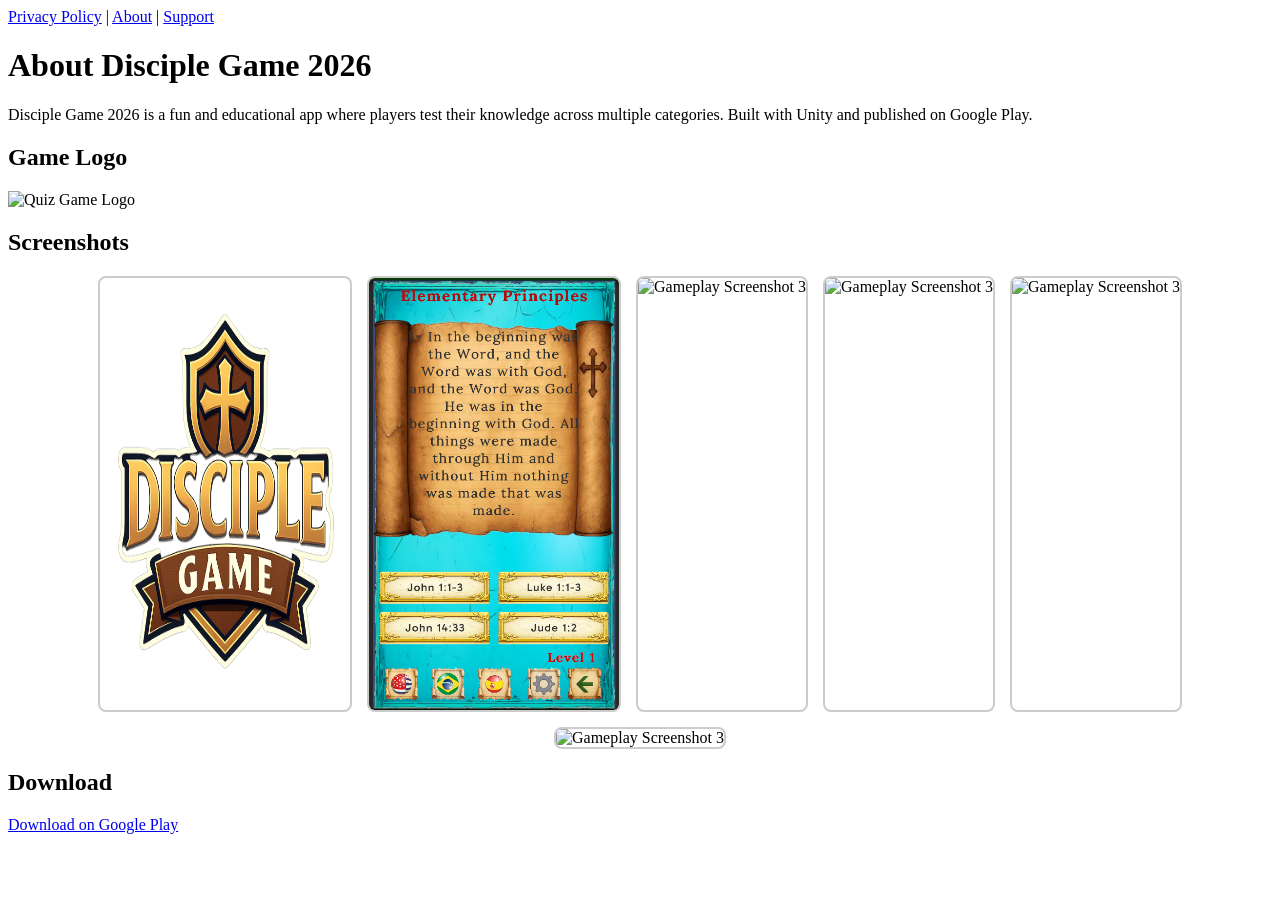
==== about.html @ 2b31de15 "Update about.html" ====
<!DOCTYPE html>
<html lang="en">
<head>
  <meta charset="UTF-8">
  <title>About - Disciple Game 2026</title>
  <link rel="stylesheet" href="style.css">
</head>
<body>
  <nav>
    <a href="index.html">Privacy Policy</a> |
    <a href="about.html">About</a> |
    <a href="support.html">Support</a>
  </nav>

  <h1>About Disciple Game 2026</h1>
  <p>Disciple Game 2026 is a fun and educational app where players test their knowledge across multiple categories. Built with Unity and published on Google Play.</p>

  <h2>Game Logo</h2>
  <img src="logo.png" alt="Quiz Game Logo" class="logo">
<h2>Screenshots</h2>
<div class="screenshots">
  <img src="screenshot01.png" alt="Gameplay Screenshot 1">
  <img src="screenshot02.png" alt="Gameplay Screenshot 2">
  <img src="screensho0t3.png" alt="Gameplay Screenshot 3">
  <img src="screenshot04.png" alt="Gameplay Screenshot 3">
  <img src="screenshot05.png" alt="Gameplay Screenshot 3">
  <img src="screenshot06.png" alt="Gameplay Screenshot 3">
</div>

  <h2>Download</h2>
  <p>
    <a href="https://play.google.com/store/apps/details?id=com.yourcompany.quizgame" class="download-button">
      Download on Google Play
    </a>
  </p>
</body>
</html>
---- style.css ----
form {
  max-width: 500px;
  margin-top: 20px;
}
.screenshots {
  display: flex;
  flex-wrap: wrap;
  justify-content: center;
  gap: 15px;
}
.screenshots img {
  max-width: 250px;
  border: 2px solid #ccc;
  border-radius: 8px;
}

input, textarea {
  width: 100%;
  padding: 10px;
  margin-top: 5px;
  border: 1px solid #ccc;
  border-radius: 6px;
}

button {
  background-color: #4285F4;
  color: white;
  padding: 10px 20px;
  border: none;
  border-radius: 6px;
  cursor: pointer;
}

button:hover {
  background-color: #3367D6;
}
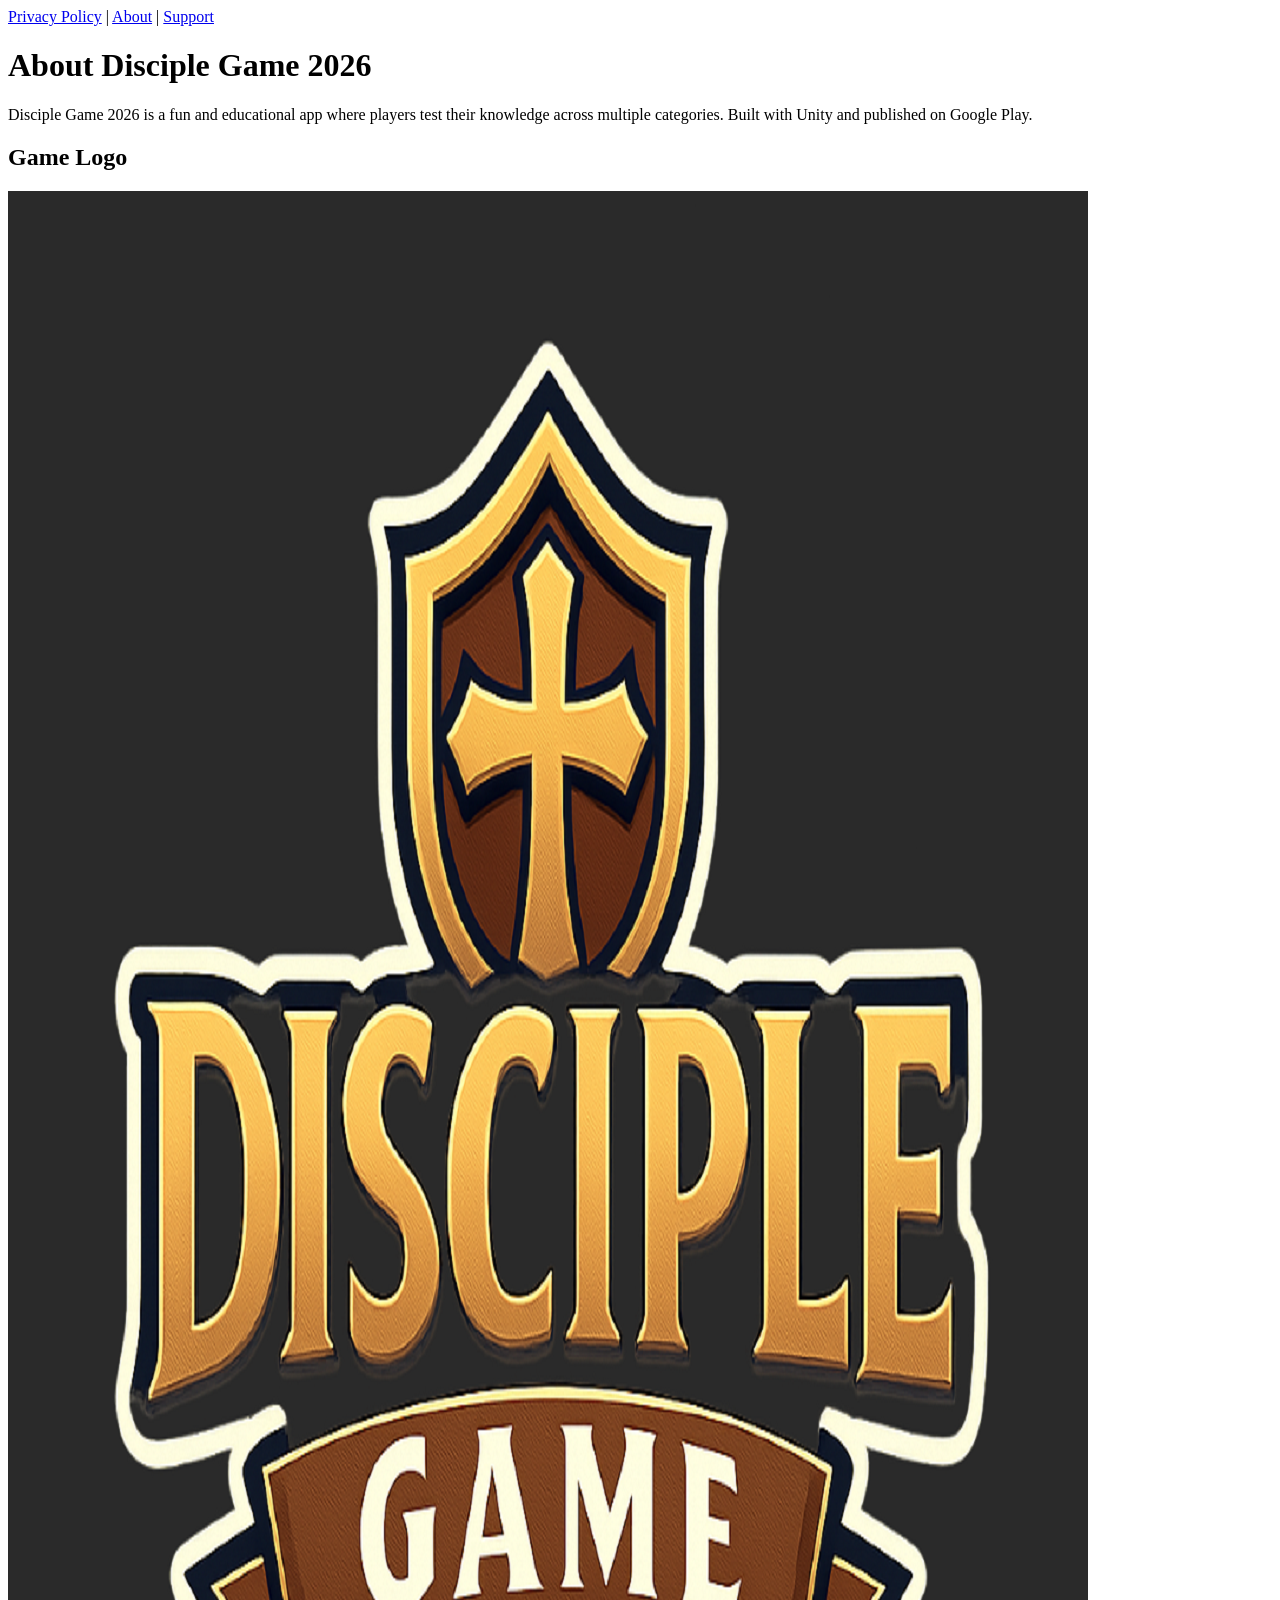
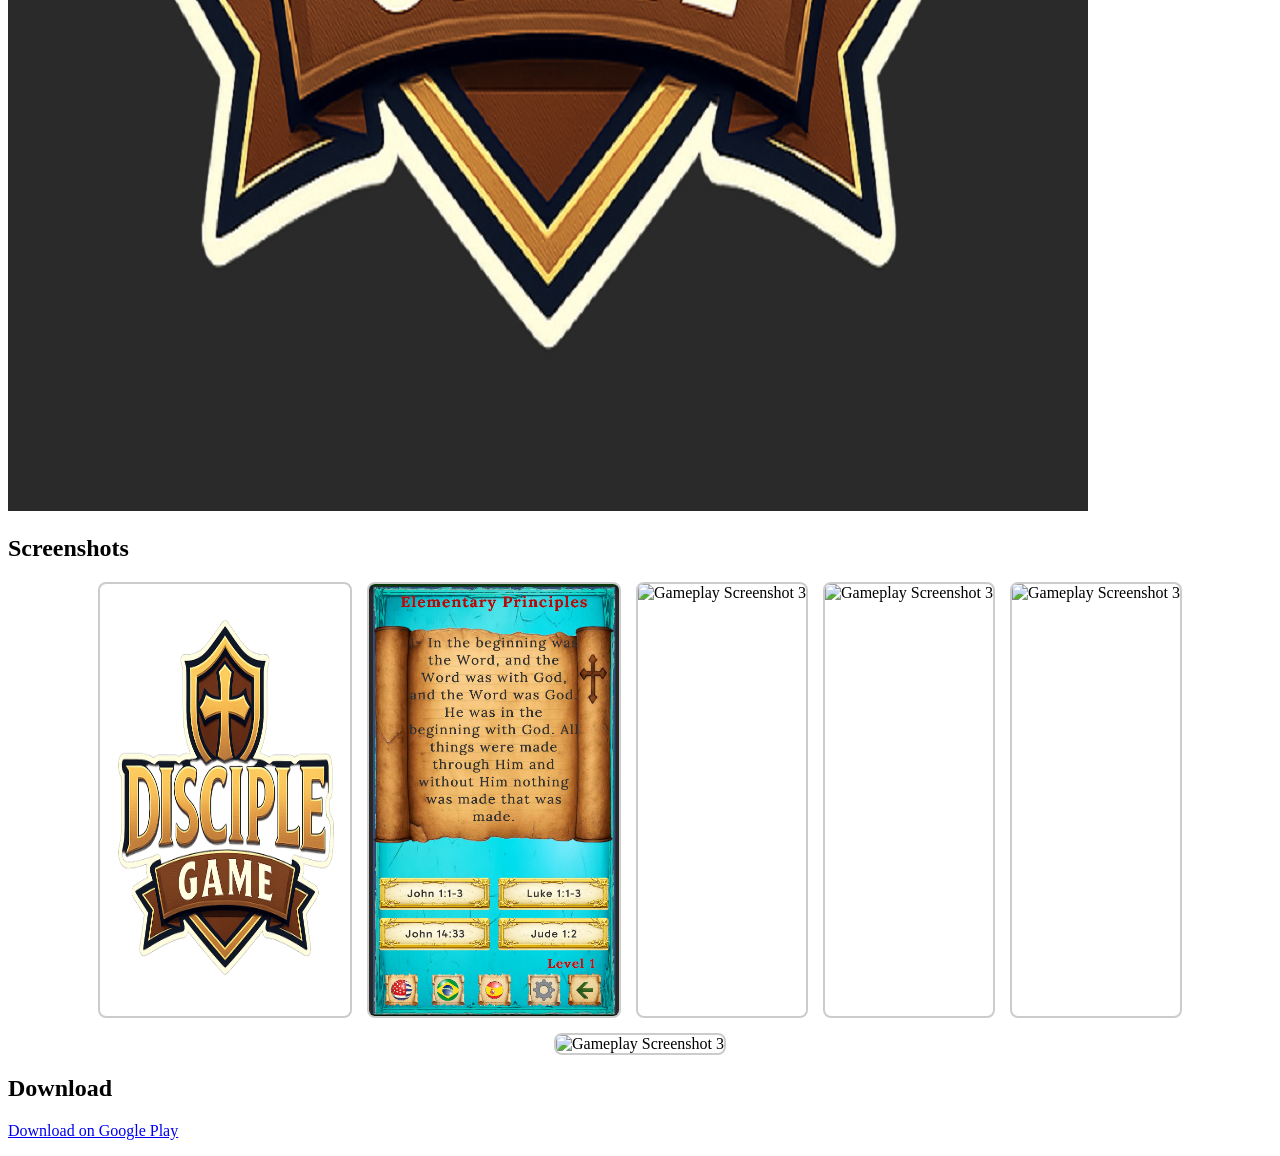
==== commit f6c74dba: "Update about.html" ====
--- a/about.html
+++ b/about.html
@@ -16,7 +16,7 @@
   <p>Disciple Game 2026 is a fun and educational app where players test their knowledge across multiple categories. Built with Unity and published on Google Play.</p>
 
   <h2>Game Logo</h2>
-  <img src="logo.png" alt="Quiz Game Logo" class="logo">
+  <img src="logo.png" alt="Disciple Game Logo" class="logo">
 <h2>Screenshots</h2>
 <div class="screenshots">
   <img src="screenshot01.png" alt="Gameplay Screenshot 1">
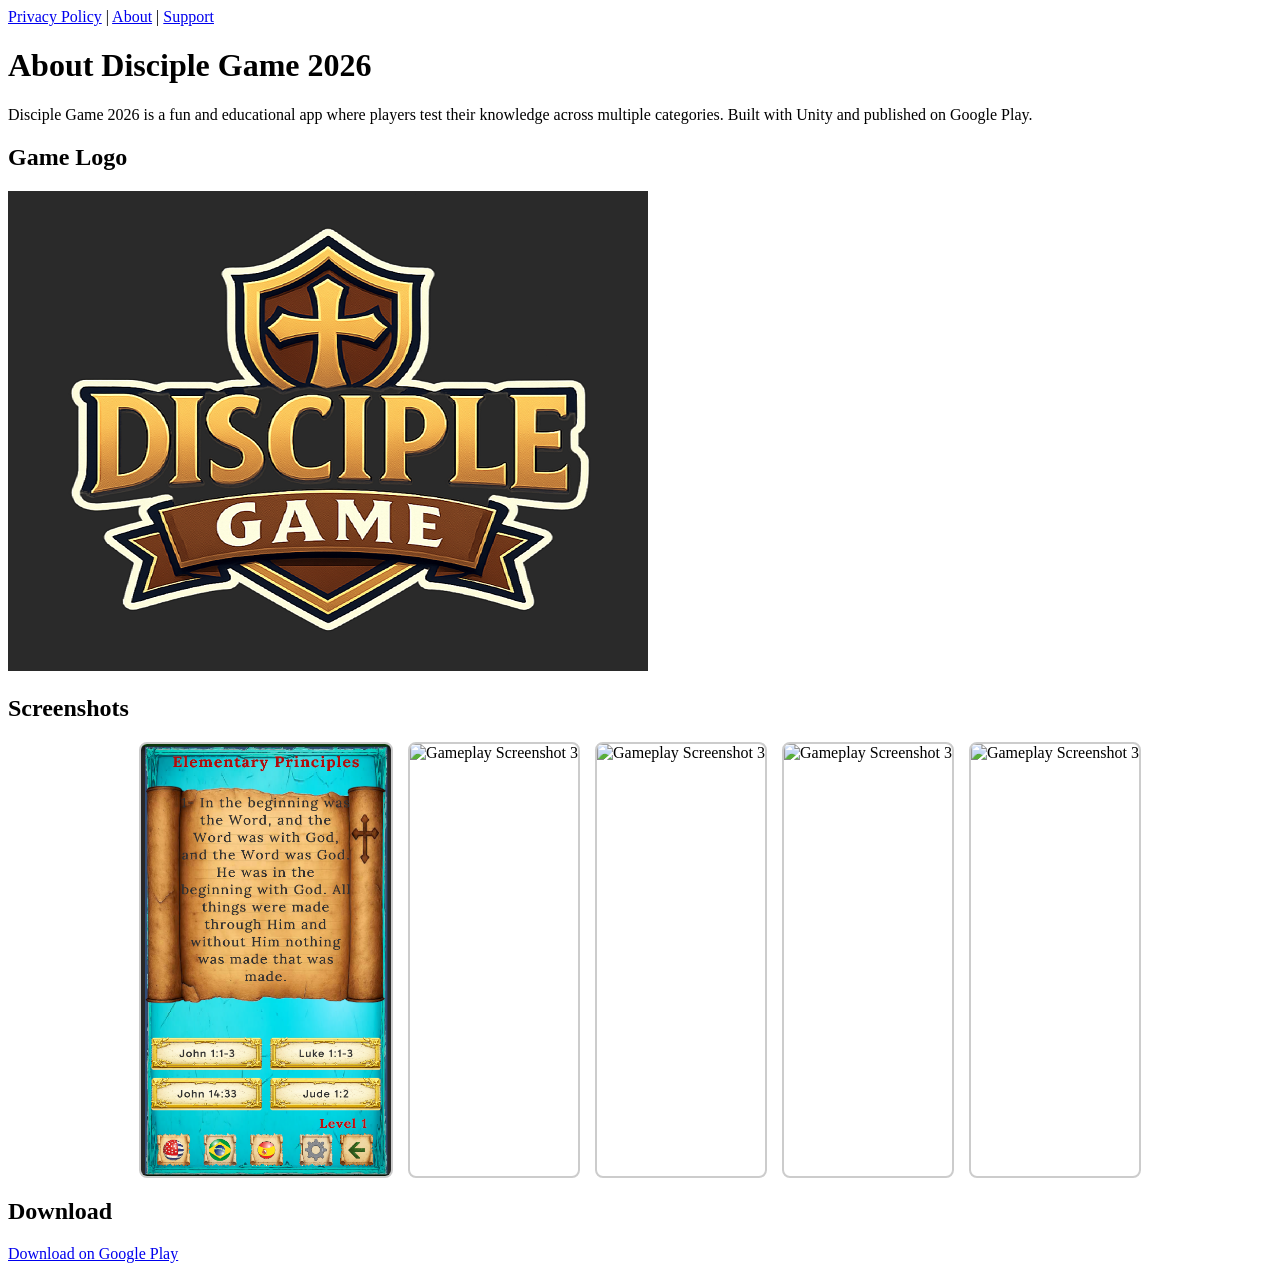
==== commit ef6f0177: "Fix formatting and update screenshot references" ====
--- a/about.html
+++ b/about.html
@@ -18,8 +18,7 @@
   <h2>Game Logo</h2>
   <img src="logo.png" alt="Disciple Game Logo" class="logo">
 <h2>Screenshots</h2>
-<div class="screenshots">
-  <img src="screenshot01.png" alt="Gameplay Screenshot 1">
+<div class="screenshots">  
   <img src="screenshot02.png" alt="Gameplay Screenshot 2">
   <img src="screensho0t3.png" alt="Gameplay Screenshot 3">
   <img src="screenshot04.png" alt="Gameplay Screenshot 3">
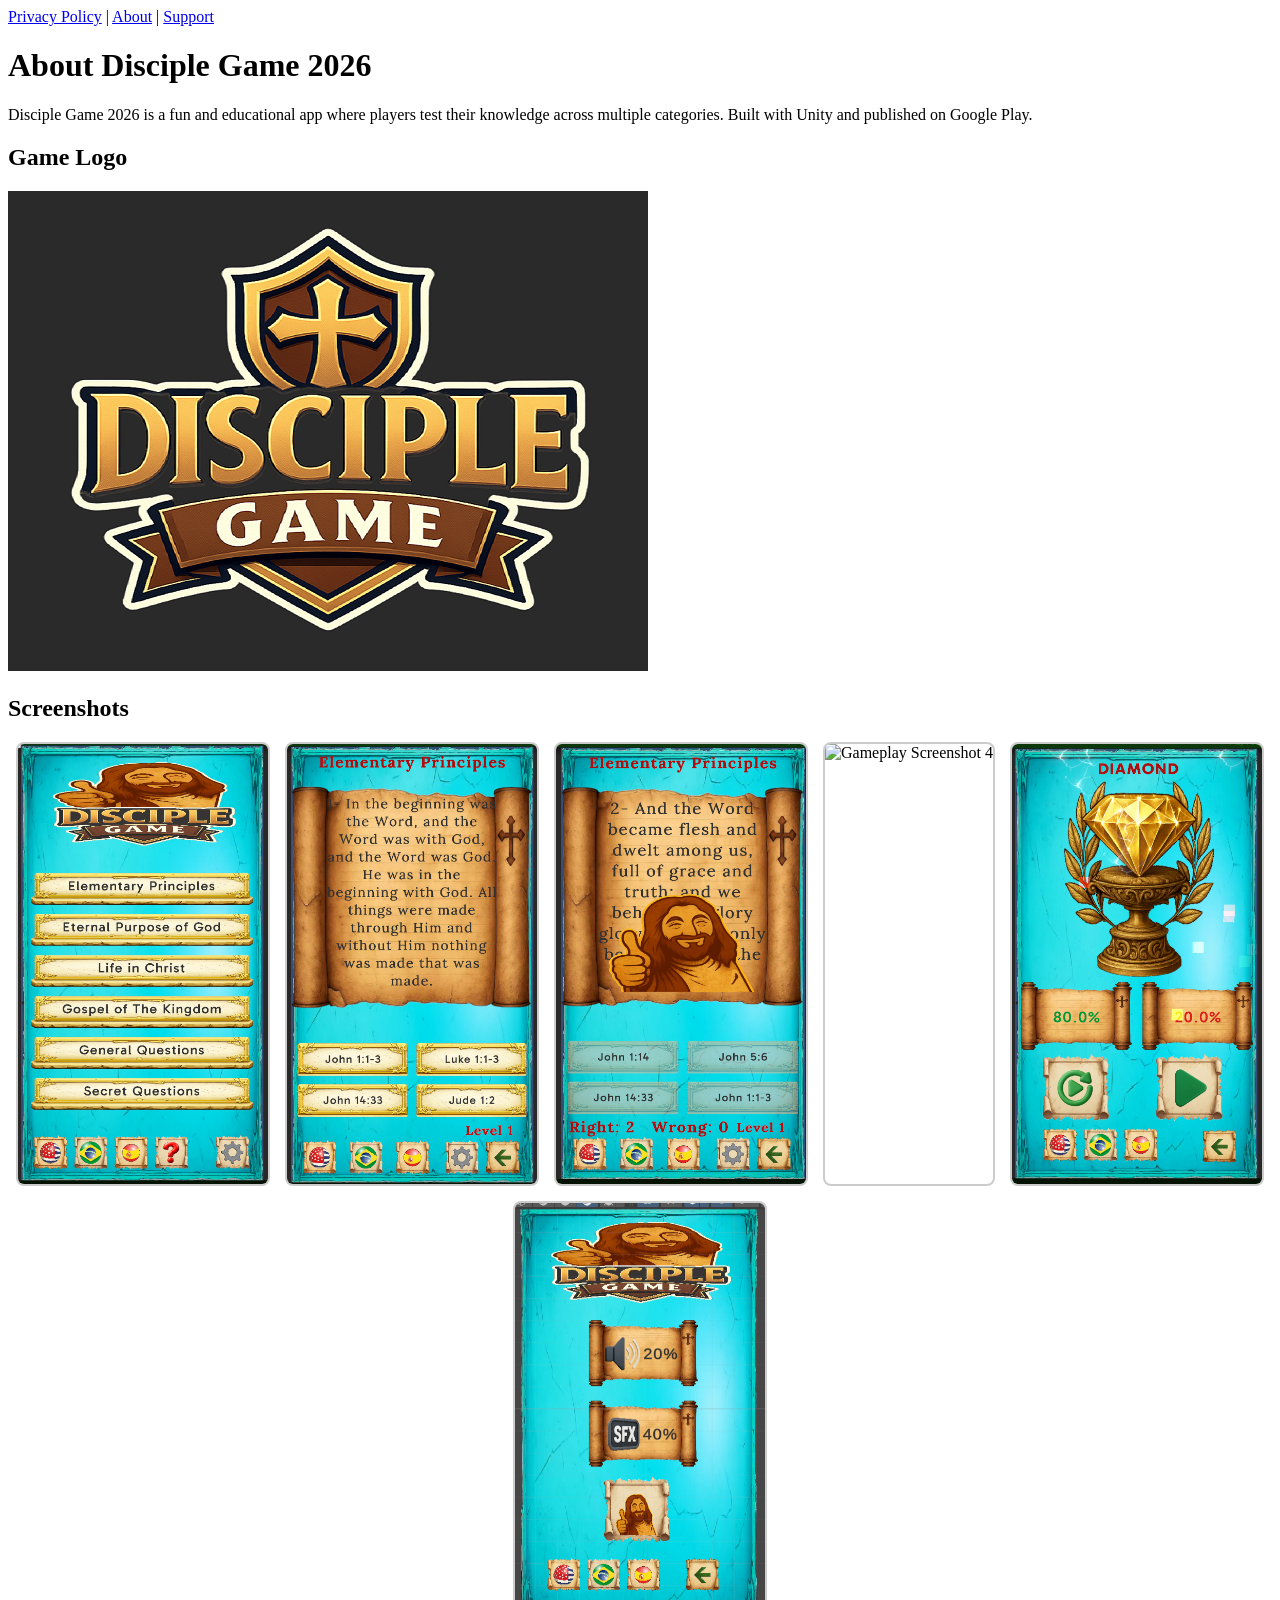
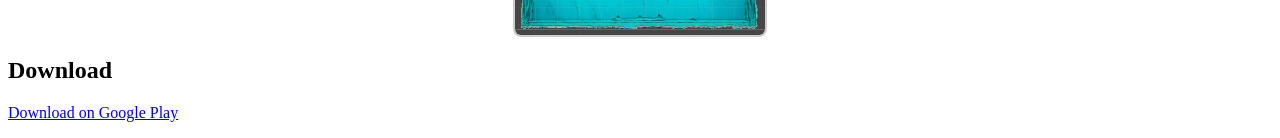
==== commit 3dde4f08: "Update about.html" ====
--- a/about.html
+++ b/about.html
@@ -18,12 +18,13 @@
   <h2>Game Logo</h2>
   <img src="logo.png" alt="Disciple Game Logo" class="logo">
 <h2>Screenshots</h2>
-<div class="screenshots">  
+<div class="screenshots">
+  <img src="screenshot01.png" alt="Gameplay Screenshot 1">
   <img src="screenshot02.png" alt="Gameplay Screenshot 2">
-  <img src="screensho0t3.png" alt="Gameplay Screenshot 3">
-  <img src="screenshot04.png" alt="Gameplay Screenshot 3">
-  <img src="screenshot05.png" alt="Gameplay Screenshot 3">
-  <img src="screenshot06.png" alt="Gameplay Screenshot 3">
+  <img src="screenshot03.png" alt="Gameplay Screenshot 3">
+  <img src="screenshot04.png" alt="Gameplay Screenshot 4">
+  <img src="screenshot05.png" alt="Gameplay Screenshot 5">
+  <img src="screenshot06.png" alt="Gameplay Screenshot 6">
 </div>
 
   <h2>Download</h2>
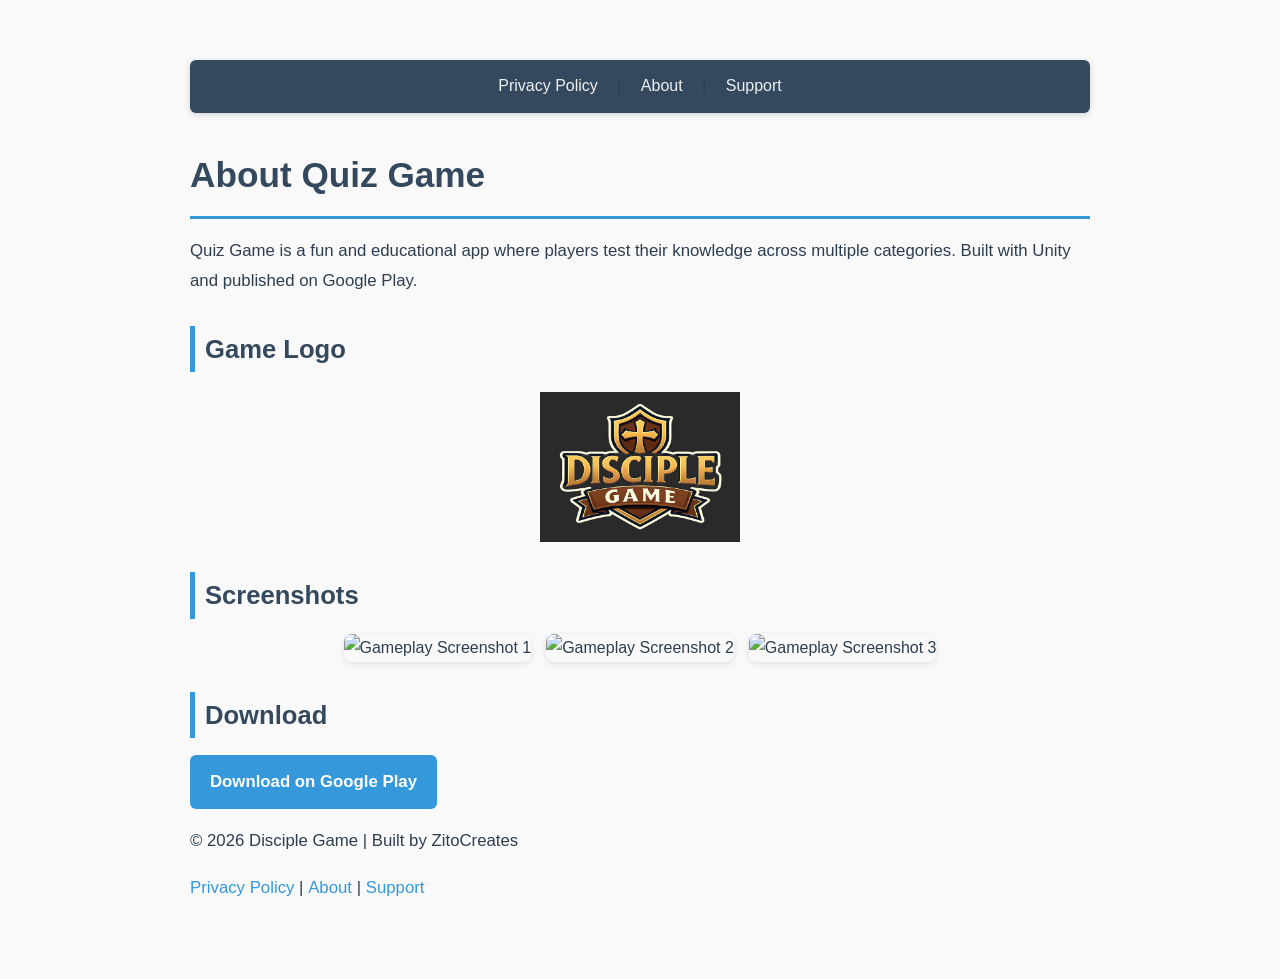
==== commit 4481b93b: "Add files via upload" ====
--- a/about.html
+++ b/about.html
@@ -2,7 +2,7 @@
 <html lang="en">
 <head>
   <meta charset="UTF-8">
-  <title>About - Disciple Game 2026</title>
+  <title>About - Quiz Game</title>
   <link rel="stylesheet" href="style.css">
 </head>
 <body>
@@ -12,20 +12,18 @@
     <a href="support.html">Support</a>
   </nav>
 
-  <h1>About Disciple Game 2026</h1>
-  <p>Disciple Game 2026 is a fun and educational app where players test their knowledge across multiple categories. Built with Unity and published on Google Play.</p>
+  <h1>About Quiz Game</h1>
+  <p>Quiz Game is a fun and educational app where players test their knowledge across multiple categories. Built with Unity and published on Google Play.</p>
 
   <h2>Game Logo</h2>
-  <img src="logo.png" alt="Disciple Game Logo" class="logo">
-<h2>Screenshots</h2>
-<div class="screenshots">
-  <img src="screenshot01.png" alt="Gameplay Screenshot 1">
-  <img src="screenshot02.png" alt="Gameplay Screenshot 2">
-  <img src="screenshot03.png" alt="Gameplay Screenshot 3">
-  <img src="screenshot04.png" alt="Gameplay Screenshot 4">
-  <img src="screenshot05.png" alt="Gameplay Screenshot 5">
-  <img src="screenshot06.png" alt="Gameplay Screenshot 6">
-</div>
+  <img src="logo.png" alt="Quiz Game Logo" class="logo">
+
+  <h2>Screenshots</h2>
+  <div class="screenshots">
+    <img src="screenshot1.png" alt="Gameplay Screenshot 1">
+    <img src="screenshot2.png" alt="Gameplay Screenshot 2">
+    <img src="screenshot3.png" alt="Gameplay Screenshot 3">
+  </div>
 
   <h2>Download</h2>
   <p>
@@ -33,5 +31,14 @@
       Download on Google Play
     </a>
   </p>
+<footer>
+  <p>&copy; 2026 Disciple Game | Built by ZitoCreates</p>
+  <p>
+    <a href="index.html">Privacy Policy</a> |
+    <a href="about.html">About</a> |
+    <a href="support.html">Support</a>
+  </p>
+</footer>
+
 </body>
 </html>
--- a/style.css
+++ b/style.css
@@ -1,36 +1,214 @@
-form {
-  max-width: 500px;
-  margin-top: 20px;
-}
+/* Global Styles */
+body {
+  font-family: 'Segoe UI', Arial, sans-serif;
+  max-width: 900px;
+  margin: 40px auto;
+  line-height: 1.8;
+  color: #2c3e50;
+  background: #f9f9f9;
+  padding: 20px;
+}
+
+/* Navigation Bar */
+nav {
+  background: #34495e;
+  padding: 12px 20px;
+  border-radius: 6px;
+  text-align: center;
+  margin-bottom: 30px;
+  box-shadow: 0 2px 6px rgba(0,0,0,0.15);
+}
+
+nav a {
+  color: #ecf0f1;
+  text-decoration: none;
+  margin: 0 15px;
+  font-weight: 500;
+  transition: color 0.3s ease;
+}
+
+nav a:hover {
+  color: #3498db;
+}
+
+/* Headings */
+h1, h2 {
+  color: #34495e;
+  font-weight: 600;
+  margin-bottom: 15px;
+}
+
+h1 {
+  font-size: 2.2em;
+  border-bottom: 3px solid #3498db;
+  padding-bottom: 10px;
+}
+
+h2 {
+  font-size: 1.6em;
+  margin-top: 30px;
+  border-left: 5px solid #3498db;
+  padding-left: 10px;
+}
+
+/* Paragraphs */
+p {
+  margin-bottom: 15px;
+  font-size: 1.05em;
+}
+
+/* Lists */
+ul {
+  margin: 15px 0;
+  padding-left: 25px;
+}
+
+ul li {
+  margin-bottom: 8px;
+  position: relative;
+  padding-left: 10px;
+}
+
+ul li::before {
+  content: "•";
+  color: #3498db;
+  position: absolute;
+  left: -15px;
+}
+
+/* Links */
+a {
+  color: #3498db;
+  text-decoration: none;
+  font-weight: 500;
+}
+
+a:hover {
+  text-decoration: underline;
+  color: #1d6fa5;
+}
+
+/* Images */
+.logo {
+  max-width: 200px;
+  display: block;
+  margin: 20px auto;
+}
+
 .screenshots {
   display: flex;
+  gap: 15px;
   flex-wrap: wrap;
   justify-content: center;
-  gap: 15px;
-}
+}
+
 .screenshots img {
   max-width: 250px;
-  border: 2px solid #ccc;
   border-radius: 8px;
-}
-
-input, textarea {
+  box-shadow: 0 2px 6px rgba(0,0,0,0.1);
+}
+
+/* Download Button */
+.download-button {
+  display: inline-block;
+  background: #3498db;
+  color: #fff;
+  padding: 12px 20px;
+  border-radius: 6px;
+  font-weight: 600;
+  text-decoration: none;
+  transition: background 0.3s ease;
+}
+
+.download-button:hover {
+  background: #1d6fa5;
+}
+
+/* Forms */
+form {
+  background: #fff;
+  padding: 20px;
+  border-radius: 8px;
+  box-shadow: 0 2px 6px rgba(0,0,0,0.1);
+}
+
+label {
+  font-weight: 600;
+  color: #34495e;
+}
+
+input, textarea, button {
   width: 100%;
   padding: 10px;
-  margin-top: 5px;
+  margin-top: 8px;
+  margin-bottom: 15px;
   border: 1px solid #ccc;
   border-radius: 6px;
+  font-size: 1em;
 }
 
 button {
-  background-color: #4285F4;
-  color: white;
-  padding: 10px 20px;
-  border: none;
-  border-radius: 6px;
+  background: #3498db;
+  color: #fff;
+  font-weight: 600;
   cursor: pointer;
+  transition: background 0.3s ease;
 }
 
 button:hover {
-  background-color: #3367D6;
-}
+  background: #1d6fa5;
+}
+
+/* Responsive */
+@media (max-width: 600px) {
+  body {
+    margin: 20px;
+    padding: 10px;
+  }
+
+  h1 {
+    font-size: 1.8em;
+  }
+
+  h2 {
+    font-size: 1.4em;
+  }
+
+  .screenshots {
+    flex-direction: column;
+    align-items: center;
+  }
+
+  .screenshots img {
+    max-width: 100%;
+  }
+  
+  /* Footer */
+footer {
+  background: #34495e;
+  color: #ecf0f1;
+  text-align: center;
+  padding: 20px;
+  margin-top: 40px;
+  border-radius: 6px;
+  box-shadow: 0 -2px 6px rgba(0,0,0,0.15);
+}
+
+footer p {
+  margin: 8px 0;
+  font-size: 0.95em;
+}
+
+footer a {
+  color: #3498db;
+  text-decoration: none;
+  margin: 0 10px;
+  font-weight: 500;
+}
+
+footer a:hover {
+  text-decoration: underline;
+  color: #1d6fa5;
+}
+
+}
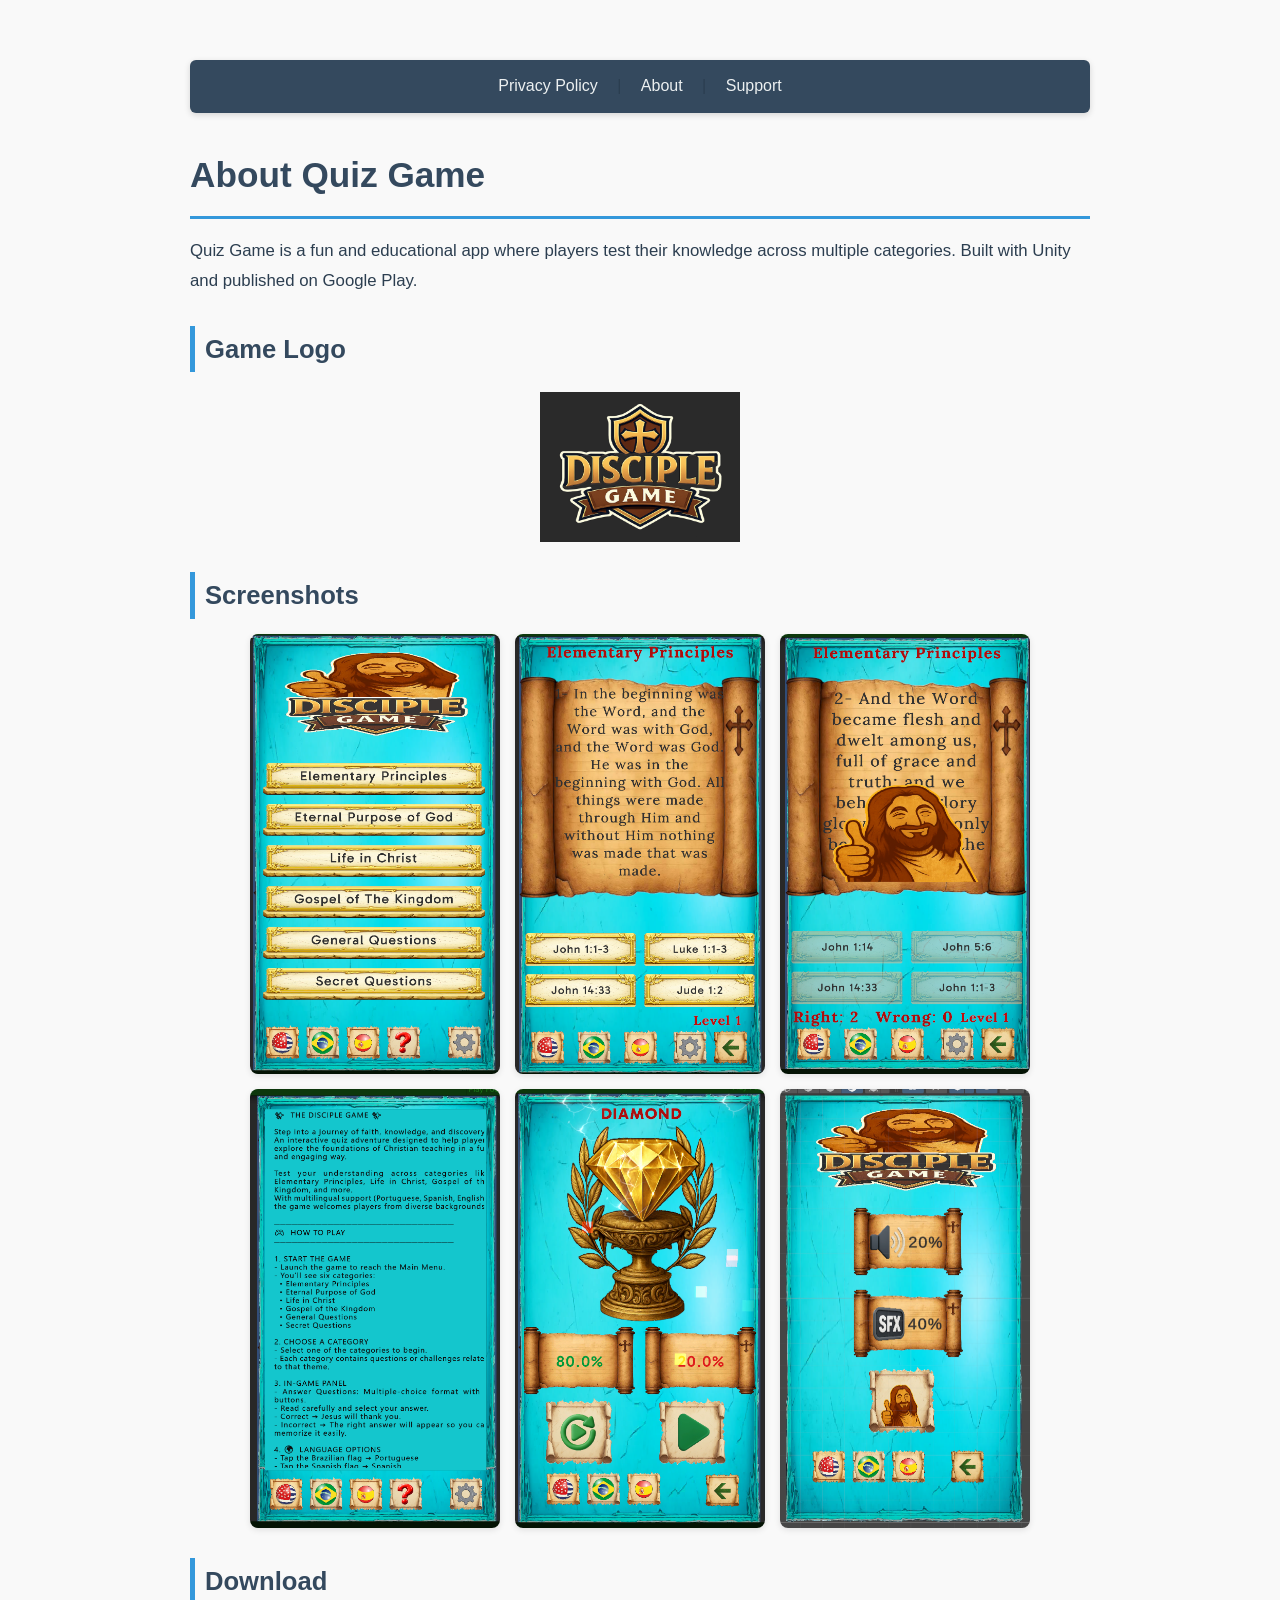
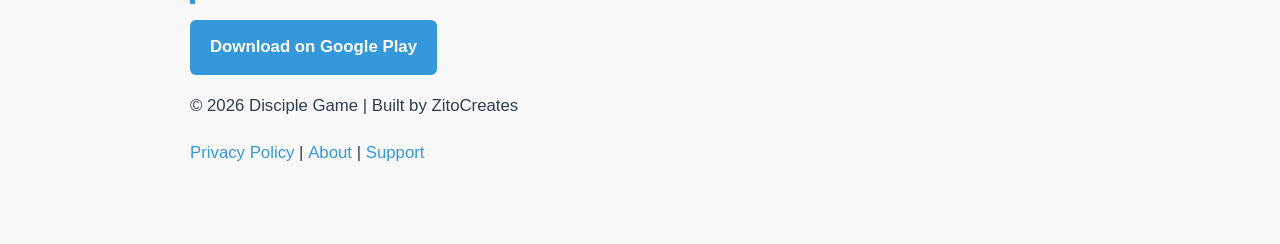
==== commit 6b5fb5d0: "Update about.html" ====
--- a/about.html
+++ b/about.html
@@ -20,9 +20,12 @@
 
   <h2>Screenshots</h2>
   <div class="screenshots">
-    <img src="screenshot1.png" alt="Gameplay Screenshot 1">
-    <img src="screenshot2.png" alt="Gameplay Screenshot 2">
-    <img src="screenshot3.png" alt="Gameplay Screenshot 3">
+    <img src="screenshot01.png" alt="Gameplay Screenshot 1">
+    <img src="screenshot02.png" alt="Gameplay Screenshot 2">
+    <img src="screenshot03.png" alt="Gameplay Screenshot 3">
+    <img src="screenshot04.png" alt="Gameplay Screenshot 4">
+    <img src="screenshot05.png" alt="Gameplay Screenshot 5">
+    <img src="screenshot06.png" alt="Gameplay Screenshot 6">
   </div>
 
   <h2>Download</h2>
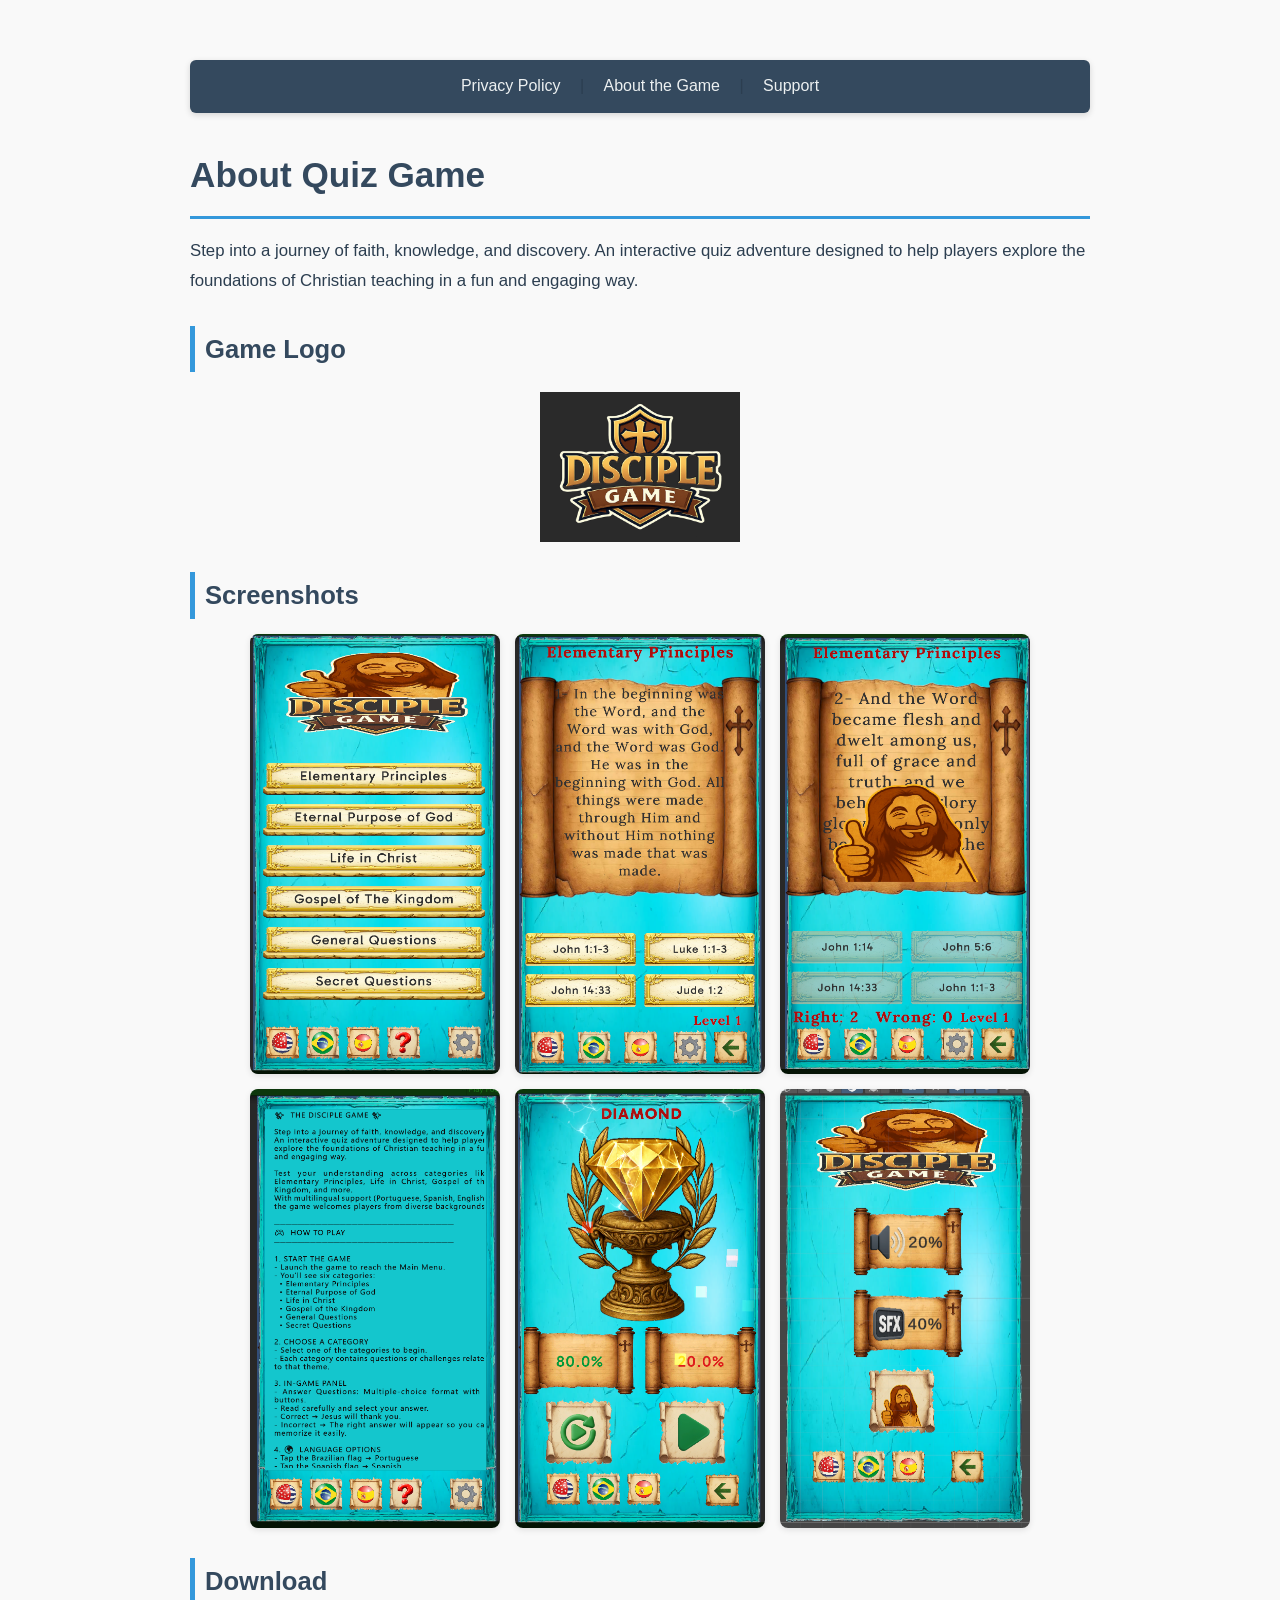
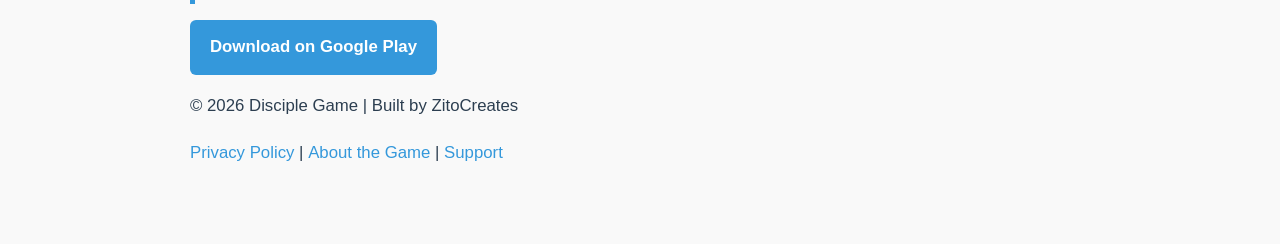
==== commit 4c2fda20: "Update about.html" ====
--- a/about.html
+++ b/about.html
@@ -2,18 +2,18 @@
 <html lang="en">
 <head>
   <meta charset="UTF-8">
-  <title>About - Quiz Game</title>
+  <title>About - Disciple Game 2026</title>
   <link rel="stylesheet" href="style.css">
 </head>
 <body>
   <nav>
     <a href="index.html">Privacy Policy</a> |
-    <a href="about.html">About</a> |
+    <a href="about.html">About the Game</a> |
     <a href="support.html">Support</a>
   </nav>
 
   <h1>About Quiz Game</h1>
-  <p>Quiz Game is a fun and educational app where players test their knowledge across multiple categories. Built with Unity and published on Google Play.</p>
+  <p>Step into a journey of faith, knowledge, and discovery. An interactive quiz adventure designed to help players explore the foundations of Christian teaching in a fun and engaging way.</p>
 
   <h2>Game Logo</h2>
   <img src="logo.png" alt="Quiz Game Logo" class="logo">
@@ -38,7 +38,7 @@
   <p>&copy; 2026 Disciple Game | Built by ZitoCreates</p>
   <p>
     <a href="index.html">Privacy Policy</a> |
-    <a href="about.html">About</a> |
+    <a href="about.html">About the Game</a> |
     <a href="support.html">Support</a>
   </p>
 </footer>
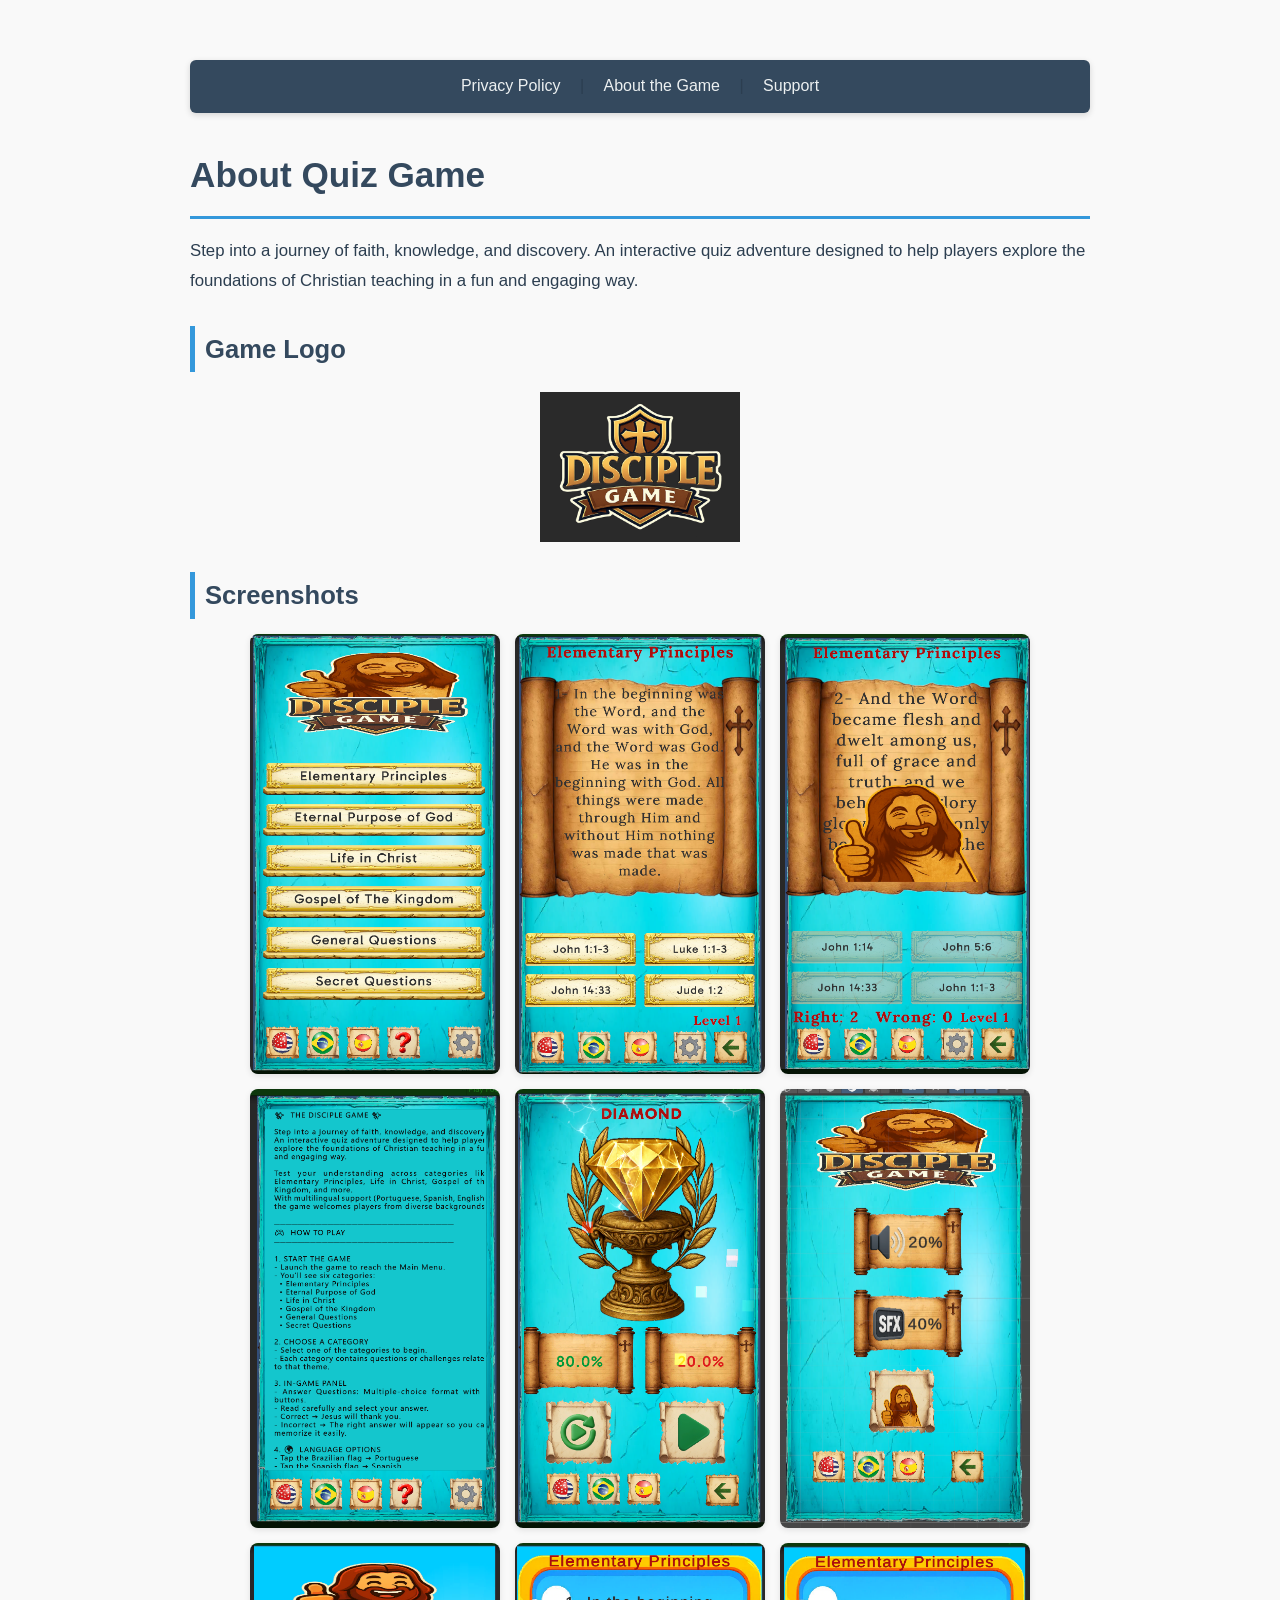
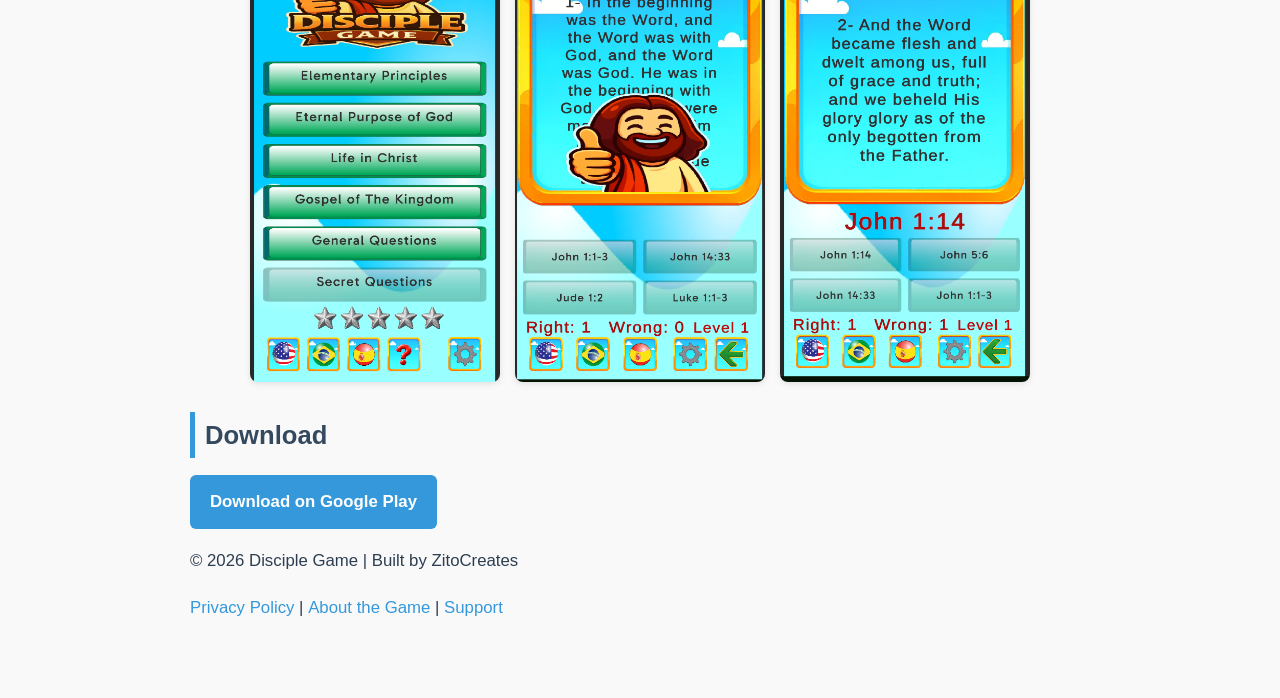
==== commit dba5e893: "Update about.html" ====
--- a/about.html
+++ b/about.html
@@ -26,6 +26,9 @@
     <img src="screenshot04.png" alt="Gameplay Screenshot 4">
     <img src="screenshot05.png" alt="Gameplay Screenshot 5">
     <img src="screenshot06.png" alt="Gameplay Screenshot 6">
+    <img src="shotKids01.png" alt="Gameplay Screenshot 7">
+    <img src="shotKids04.png" alt="Gameplay Screenshot 8">
+    <img src="shotKids05.png" alt="Gameplay Screenshot 9">
   </div>
 
   <h2>Download</h2>
